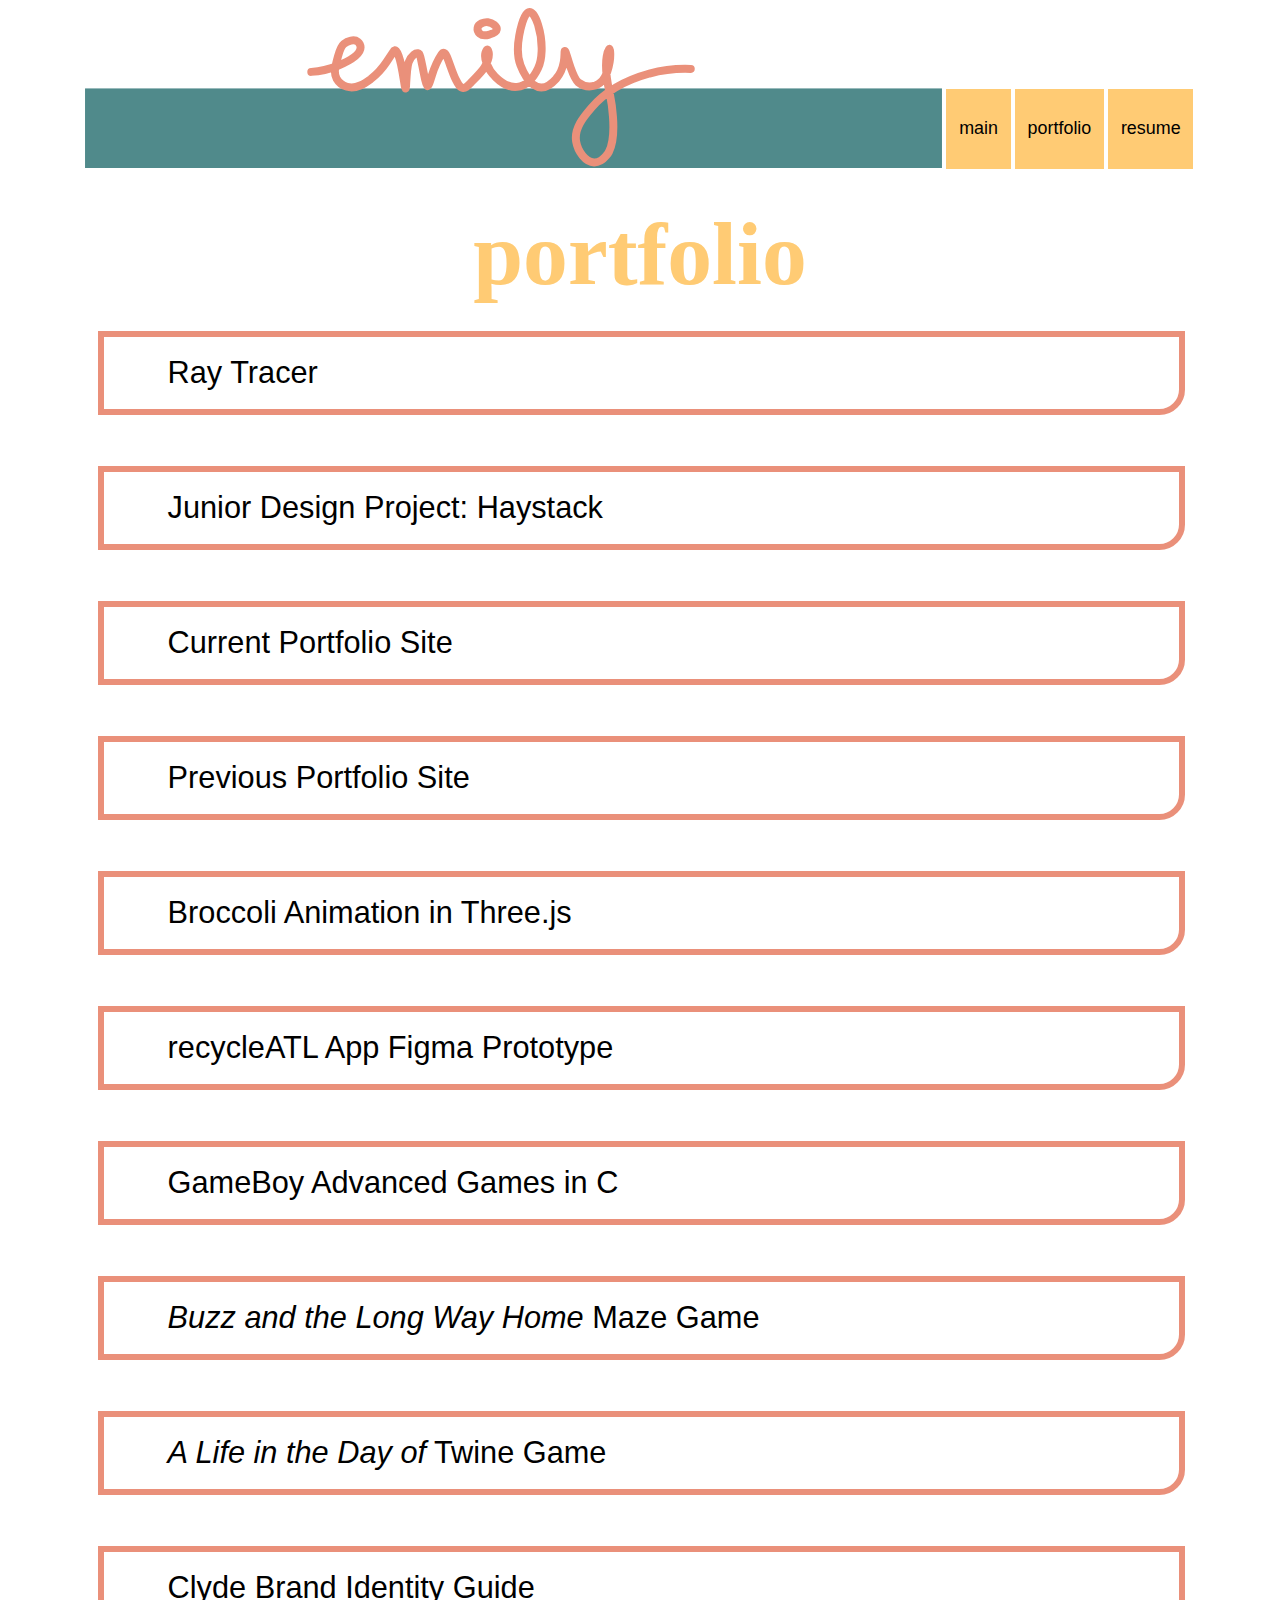
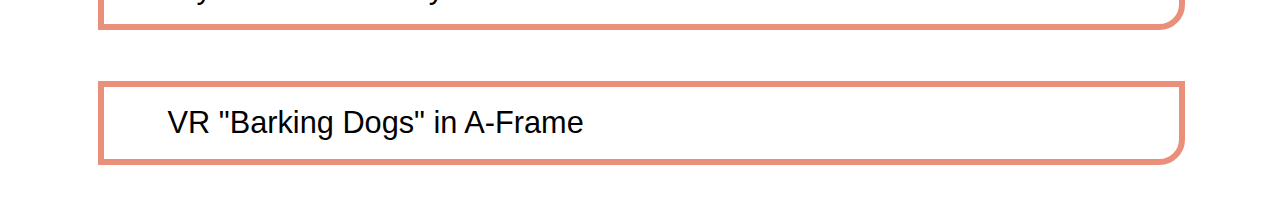
==== portfolio.html @ 1b386222 "Portfolio Added" ====
<!DOCTYPE html>
<html>
    <head>
        <title>portfolio</title>
        <link rel="stylesheet" type="text/css" href="style.css">
    </head>
    
    <body>
        <header>
            <img id="header1" src="signature1.svg" alt="emily">
            <img id="header2" src="signature2.svg" alt="emily">
            <nav>
                <a href="index.html"><button>main</button></a>
                <button>portfolio</button>
                <a href="resume.html"><button>resume</button></a>
            </nav>
        </header>
        
        <div class="portfolio">
            <h1>portfolio</h1>

            <button class="accordion">Ray Tracer</button>
            <div class="panel">
                <p><b>Fall 2021</b></p>
                <p>For my class, CS 3451 Computer Graphics, I built a ray tracer using TypeScript. The ray tracer generated spheres and disks. I utilized the Phong shading model to include ambient, diffuse, and specular lighting. The model also accounts for colored lights and hard shadows.
                  <br> Below are images generated by my ray tracer.  
                </p>
              
                <div class="pics3">
                    <img src="media/ray tracer/raytracer1.png" alt="Computer-generated image of a sphere.">
                    <img src="media/ray tracer/raytracer2.png" alt="Computer-generated image of disks.">
                    <img src="media/ray tracer/raytracer3.png" alt="Computer-generated image of spheres.">
                </div>
            </div>

            <button class="accordion">Junior Design Project: Haystack</button>
            <div class="panel">
              <p>
                <a href="https://www.figma.com/proto/14xKsWpGdg6IC7GitcgqqH/4F-Prototype?node-id=0%3A3&scaling=min-zoom&page-id=0%3A1&starting-point-node-id=0%3A3">Prototype</a> | <a href="https://github.com/GT-4Farmers/agSocialNetwork">Codebase</a> | <a href="https://streamable.com/i2qo4i">Video Demo</a> | <b>Fall 2021</b>
              </p>
                <p>For my Junior Design Project, I worked on a team to create an agriculturally-focused social networking website called Haystack. The site was first prototyped using Figma. Our team then built it using mySQL, React.js, HTML, CSS. The app's relational database was stored using Amazon Web Services, and we utilized a Node.js runtime environment to run our code. My specific role on our team was Director of Front End Development. I was responsible for the majority of User Interface prototyping. As for code, I oversaw all of the HTML elements and CSS, in addition to assisting with front end React.js logic.</p>
                <p>As for functionality, users on the site can accomplish a plethora of tasks including: creation of profiles, login, add friends, accept or deny friend requests, search for other users, view their profile and other's profiles, adjust privacy settings, post with or without images, comment and like posts, and discuss agricultural topics on forums.</p>
                <div class="pics3">
                  <img src="media/haystack/haystack1.png" alt="Login page for Haystack">
                  <img src="media/haystack/haystack2.png" alt="Login page for Haystack">
                  <img src="media/haystack/haystack3.png" alt="User post on Haystack">
                </div>
            
              </div>

            <button class="accordion">Current Portfolio Site</button>
            <div class="panel">
                <p>
                  <a href="https://www.figma.com/proto/6Ii6GnyO52GTPPlStDKQDA/personal-site?node-id=1%3A2&scaling=scale-down&page-id=0%3A1&starting-point-node-id=1%3A2&show-proto-sidebar=1">Prototype</a> | <a href="https://github.com/eawaxler/PortfolioSite.git">Codebase</a> | <b>Fall 2021</b>
                </p>

                <p>My current portfolio site (this website) is built using HTML, CSS, and JavaScript. The repository lives on Github, and the domain is hosted on AWS. Before building the site, I designed a prototype using Figma. A further step for my portfolio site is a tagging system to make it easier to organize and sort through projects. This would be implemented using React.js.
                </p>
  
            </div>

            <button class="accordion">Previous Portfolio Site</button>
            <div class="panel">
                <p>
                  <a href="https://eawaxler.github.io/">Link</a> | <a href="https://github.com/eawaxler/eawaxler.github.io">Codebase</a> | <b>Spring 2020</b>
                </p>
                <p>My previous portfolio site is still live, but no longer up to date. It is hosted by Github where all of the code is also stored. Built using HTML, CSS, and JavaScript, it is the first site I have ever developed, and I think its existence is proof of how far my web design skills have come. </p>
                
                <div class="pics2">
                  <img src="media/former site/formerSite1.png" alt="Home page of my former personal website.">
                  <img src="media/former site/formerSite2.png" alt="Project page of my former personal website.">
                </div>
              </div>

            <button class="accordion">Broccoli Animation in Three.js</button>
            <div class="panel">
                <p>
                  <a href="https://github.com/eawaxler/Broccoli-Animation">Codebase</a> | <b>Fall 2021</b>
                </p>  
                <p>For the class, CS 3451 Computing Graphics, I created an animated 3D object using TypeScript and Three.js. The object is meant to look like a broccoli with a face, inspired by my favorite vegetable. This project was created to demonstrate an understanding in scene graphs and hierarchies using several types of shapes and transformations.</p>
                
                <video controls><source src="media/AnimatedBroccoli.mp4" type="video/mp4">Your browser does not support this video. :(</video>
            </div>

            <button class="accordion">recycleATL App Figma Prototype</button>
            <div class="panel">
              <p>
                <a href="https://www.figma.com/proto/5ophmeUWMchyI1R7B9AOyq/recycleATL?node-id=97%3A10&scaling=scale-down&page-id=0%3A1&starting-point-node-id=97%3A10">Prototype</a> | <a href="https://eawaxler.github.io/recycleATL/">Presentation</a> | <b>Spring 2021</b> 
              </p>

              <p>recycleATL is a prototyped iPhone application to encourage recycling on Georgia Tech's campus by making it easier for students to access recycling resources, as well as the locations of recycling receptables. It was created using Figma for the class, LMC 3710 Principles of Interaction Design. For this project, user research was conducted, scenarios and storyboards were created, and multiple versions of prototypes were iterated through. To present this project, I also created an accompanying website.</p>
              
              <div class="pics3">
                  <img src="media/recycleATL/recycleATL1.png" alt="Home page of recycleATL application.">
                  <img src="media/recycleATL/recycleATL2.png" alt="Map feature of recycleATL application.">
                  <img src="media/recycleATL/recycleATL3.png" alt="Recycling flowchart feature of recycleATL application.">
              </div>
            </div>

            <button class="accordion">GameBoy Advanced Games in C</button>
            <div class="panel">
                <p><b>Spring 2021</b></p>

                <p>Over the course of CS 2261 Media Device Architecture, I coded a series of GameBoy Advanced games written in C. The purpose of this class is to gain experience combining software with the limitations of hardware. I created 8-bit graphics, sound, and user interfaces using machine-level programming.</p>
                

                <p>For one game, I conceptualized my own mechanics to make <i>Penguin Plunge</i>. Players must move left and right to fall down from randomly-generated platforms that are moving upwards at a continuous speed. To gain points, the player collects fish. The game ends when the player hits either the top or bottom of the screen.</p>
                <div class="pics3">
                  <img src="media/GBAGame/Penguin1.jpg" alt="Start screen for Penguin Plunge Game">
                  <img src="media/GBAGame/Penguin3.jpg" alt="Main screen for playing Penguin Plunge Game">
                  <img src="media/GBAGame/Penguin2.jpg" alt="Lose screen for Penguin Plunge Game">
                </div>

                <p>As another project, I recreated the classic game, <i>Space Invaders</i>. Invaders slowly moved down the screen, animating between two different variations of sprites. There were continuous shots thrown by randomly selected invaders; lives were deducted if a player was hit by the invaders' shots. The player could shoot a finite number of bullets at any time, and if the bullet collided with the invader, that invader would disappear. Finally, the game ended once the player ran out of lives or was touched by an invader. </p>
                <div class="pics2">
                  <img src="media/GBAGame/Space1.jpg" alt="Start screen for Space Invaders Game">
                  <img src="media/GBAGame/Space2.jpg" alt="Main screen for playing Space Invaders Game">
                </div>

                <p>The final game I implemented was the most difficult, <i>Tetris</i>. My version of <i>Tetris</i> included all of the original shapes and their rotational transformations. Sprites were implemented as the individual squares of each tetrimino, and the board was tracked as a matrix. Players won by eliminating a set number of rows or lost by having a tetrimino touch the top of the board. </p>
                <div class="pics3">
                  <img src="media/GBAGame/Tetris1.jpg" alt="Start screen for Tetris Game">
                  <img src="media/GBAGame/Tetris2.jpg" alt="Main screen for playing Tetris Game">
                  <img src="media/GBAGame/Tetris3.jpg" alt="Lose screen for Tetris Game">
                </div>

            </div>

            <button class="accordion"><i>Buzz and the Long Way Home</i> Maze Game</button>
            <div class="panel">
              <p>
                <a href="https://eawaxler.github.io/BuzzAndTheLongWayHome/">Play Game</a> | <a href="https://github.com/eawaxler/BuzzAndTheLongWayHome">Codebase</a> | <b>Spring 2020</b>
              </p>

              <p><i>Buzz and the Long Way Home</i> is a game created for the class, LMC 2700 Introduction to Computational Media. The graphics were created by me in Adobe Illustrator, and the game itself is developed using HTML and JavaScript. The objective is to collect good grades as the Georgia Tech Buzz mascot, while avoidng the UGA Bulldog, who moves in loops, and failing grades.</p>
              
              <div class="pics2">
                <img src="media/BuzzGame/BuzzGame1.png" alt="Main gameplay screen for Buzz and the Long Way Home">
                <img src="media/BuzzGame/BuzzGame2.png" alt="Instructions screen for Buzz and the Long Way Home">
              </div>
            </div>

            <button class="accordion"><i>A Life in the Day of</i> Twine Game</button>
            <div class="panel">
              
                <p>  
                  <a href="https://github.com/eawaxler/A-Life-in-the-Day-of/blob/main/index.html">Codebase</a> | <b>Fall 2021</b>
                </p>
                <p><i>A Day in the Life of</i> is a text-based game created using Twine created for LMC 2410 Introduction to Game Studies. The premise of the game follows a dyslexic teenager, trying her best to make chocolate chip cookies. The ingredients list is represented as a gif where the letters move around and switch their order, making it difficult to follow the recipe. While the game is not representative of everyone's experience with dyslexia, it includes facts and statistics to raise awareness and understanding about the learning disability.</p>
               
                <div class="pics3">
                    <img src="media/ADayInTheLifeOf/ADay1.png" alt="Start screen for a Day in the Life of">
                    <img src="media/ADayInTheLifeOf/ADay2.png" alt="The ingredients list is handwritten, and the letters move around.">
                    <img src="media/ADayInTheLifeOf/ADay3.png" alt="The label of a container switches back and forth from saying baking powder and baking soda.">
                </div>
            </div>

            <button class="accordion">Clyde Brand Identity Guide</button>
            <div class="panel">
                <p>
                  <a href="https://drive.google.com/file/d/1IsUUCjrrC2FAZ-zFCLW0tV3_KbqRQxsI/preview">Link</a> | <b>Fall 2019</b>
                </p>
                <p>Clyde is a fictional company promoting the happiness and health of domestic rabbits. For this company, I created a brand identity that includes a logo, color scheme, poster, business cards, and a website design, all of which have been compiled for the style guide. These elements were created using Adobe Illustrator and Adobe InDesign.</p>
                
                <iframe src="https://drive.google.com/file/d/1IsUUCjrrC2FAZ-zFCLW0tV3_KbqRQxsI/preview"></iframe>
            </div>

            <button class="accordion">VR "Barking Dogs" in A-Frame</button>
            <div class="panel">
                <p>
                  <a href="https://eawaxler.github.io/Barking-Dogs/">Interactive VR Scene</a> | <a href="https://github.com/eawaxler/Barking-Dogs">Codebase</a> | <b>Spring 2020</b>
                </p>
                <p>For the course, LMC 2700 Introduction to Computational Media, I created a virtual reality scene depicting a work from one of my favorite artists, Keith Haring, called "Barking Dogs". The scene is developed using AFrame within HTML. An interactive version of this scene is also available.</p>
                
                <div class="pics2">
                  <img src="media/Barking-Dogs/BarkingDogs1.png" alt="A screenshot of the VR scene of Barking Dogs">
                  <img src="media/Barking-Dogs/BarkingDogsOG.png" alt="The original painting of Barking Dogs by Keith Haring">
                </div>
            </div>

        </div>
    </body>

    <script>
        var acc = document.getElementsByClassName("accordion");
        var i;
        
        for (i = 0; i < acc.length; i++) {
          acc[i].addEventListener("click", function() {
            this.classList.toggle("active");
            var panel = this.nextElementSibling;
            if (panel.style.maxHeight) {
              panel.style.maxHeight = null;
            } else {
              panel.style.maxHeight = panel.scrollHeight + "px";
            }
          });
        }
    </script>

</html>
---- style.css ----
#shape {
    position: absolute;
    bottom: 0; 
    left: 0;
    z-index: 0;
    width: 50vw;
}

p {
    position: relative;
    z-index: 10;
    margin-top: .75vw;
}

.bio {
    margin: 0vw;
    margin-left: 6vw;
    margin-right: 6vw;
    margin-top: 1vw;
}

header img {
    display: inline;
}

nav {
    display: inline;
    padding-left: 0;
    margin-bottom: 4vh;
}

/* DESKTOP */
@media (min-aspect-ratio: 4/3) {

    header img {
        width: 67vw;
        margin-left: 6vw;
    }
    nav {
        margin-bottom: 4vh;
        width: 33vw;
    }
    nav button {
        max-width: 7vw;
        font-size: 1.4vw;
        height: 6.22vw;
        bottom: 2.65vw;
        padding: 1vw 1vw;
    }
    #header1 {
        display: inline;
    }
    #header2 {
        display: none;
    }
    .bio {
        display: flex;
        flex-direction: row;
        justify-content: space-evenly;
    }
    .bio p {
        font-size: 2.5vw;
    }
    .emilypic img {
        margin-top: 0;
        margin-left: 3vw;
        width: 30vw;
        border: 5vw solid #EA907A;
    }
    #shape {
        visibility: visible;
    }
    p, ul, a {
        font-size: 1.8vw;
    }
    h2 {
        font-size: 3vw;
    }
    h3 { 
        font-size: 2.5vw; 
    }

    .pics2, .pics3 {
        display: flex;
        justify-content: center;
        align-items: center;
    }
    
    .pics3 img {
        width: 30%;
    }
    
    .pics2 img {
        width: 45%;
    }

}

/* MOBILE */
@media (max-aspect-ratio: 4/3) {

    header img {
        width: 42vw;
        margin-left: 6vw;
    }
    nav {
        margin-bottom: 4vh;
        width: 58vw;
    }
    nav button {
        max-width: 15vw;
        font-size: 3vw;
        height: 7.5vw;
        bottom: 2.7vw;
        padding: 1vw 2.1vw;
    }
    #header1 {
        display: none;
    }
    #header2 {
        display: inline;
    }
    .bio {
        display: block;
    }
    .bio p {
        font-size: 3.5vw;
    }
    .emilypic img {
        margin-top: 3vw;
        margin-left: 0;
        width: 65vw;
        border: 10vw solid #EA907A;
    }
    #shape {
        visibility: hidden;
    }
    p, ul, a {
        font-size: 3.1vw;
    }
    h2 {
        font-size: 4vw;
    }
    h3 {
        font-size: 3.3vw;
    } 

    .pics2, .pics3 {
        display: block;
    }
    
    .pics3 img {
        width: 90%;
    }
    
    .pics2 img {
        width: 90%;
    }
}

nav button {    
    color:#000000;
    background-color: #FFCB74;
    position:relative;
    text-align: left;
    margin: 0vw;
    border-style: none;
    cursor: pointer;
}

.pics2, .pics3 {
    margin-bottom: 5%;
}

.pics3 img {
    margin: 0 2%;
}

.pics2 img {
    margin: 0 2%;
}

.emilypic img {
    padding: 0vw;
}

h1  {
    color: #FFCB74;
    font-size: 7vw;
    margin-top: 0vw;
    margin-bottom: 0vw;
    text-align: center;
}

h2 {
    color: #508a8b;
    margin-bottom: 0;
    margin-left: 11vw;
}

h3 {
    margin-bottom: 0;
    margin-top: 3vw;
}

a {
    color: #508a8b;
    text-decoration: none;
    font-weight: bold;
}

.bio p {
    margin-top: 0vw;
}

.resume {
    margin: .5vw 3vw 0vw 3vw;
}

.block {
    margin: 0 4vw .5vw 4vw;
    background-color: #ea907a;
    padding: 1vw 6vw 2vw 6vw;
}

.rightText {
    text-align: right;
}

/*Accordion Stuff*/

.accordion {
    background-color: white;
    display:block;
    color: black;
    cursor: pointer;
    padding: 1.4vw 5vw;
    width: 86%;
    text-align: left;
    font-size: 2.4vw;
    border: .5vw solid #EA907A;
    margin: 2vw 7vw;
    border-radius: 0 0 2vw 0;
  }

  .accordion:hover, .active {
    background-color: #EA907A;
    color: white;
  }

  .panel {
    margin: 1vw 10vw;
    background-color: white;
    max-height: 0;
    overflow: hidden;
    transition: max-height .7s ease-out;
  }

  iframe {
      width: 90%;
      height: 80vh;
  }

  video {
      width: 90%;
  }
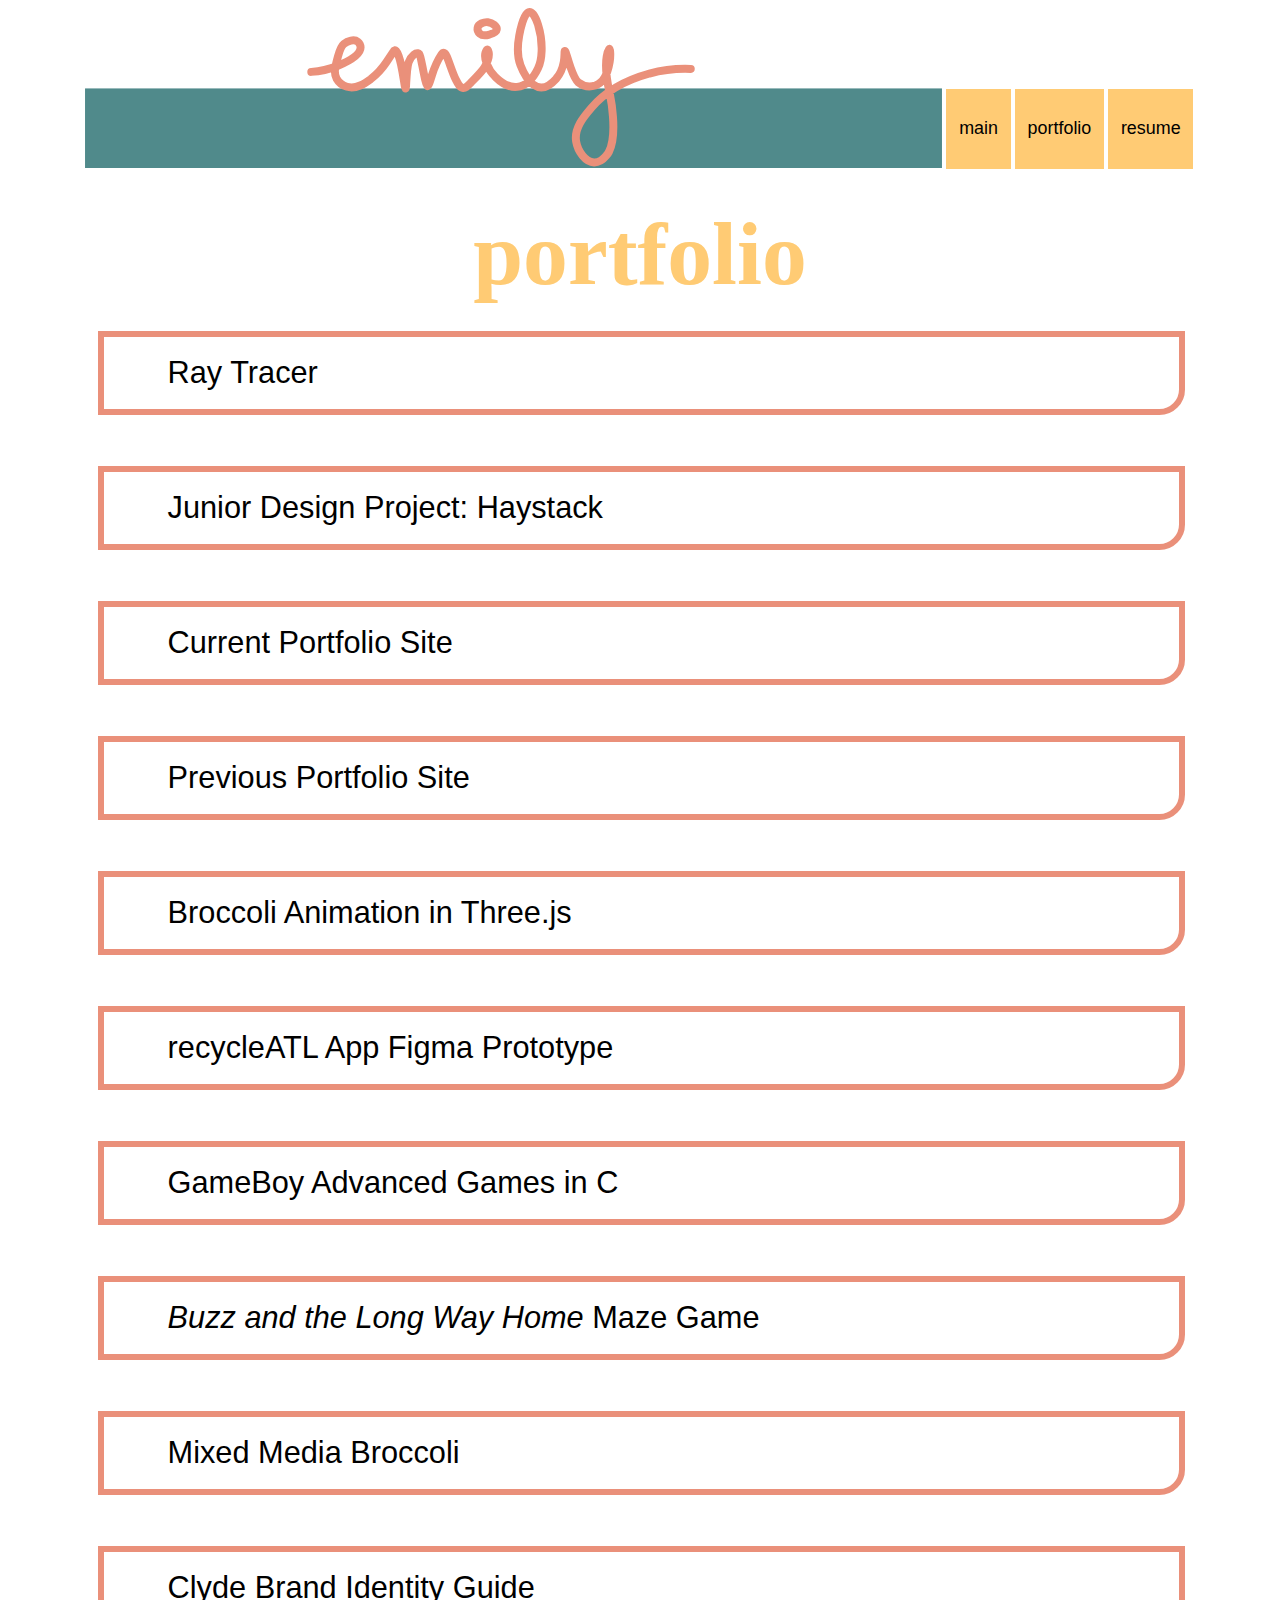
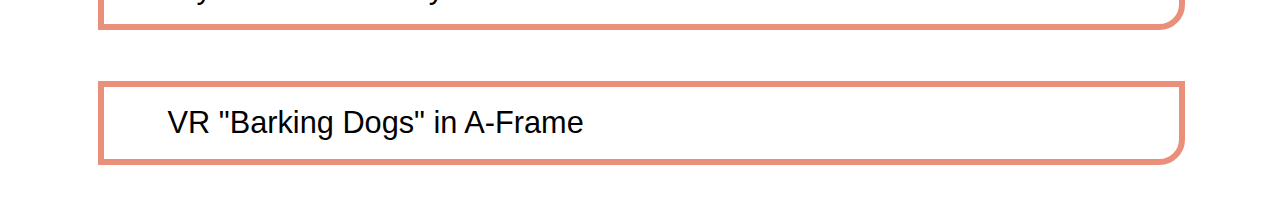
==== commit 1f59b7ec: "portfolio changes" ====
--- a/portfolio.html
+++ b/portfolio.html
@@ -22,7 +22,7 @@
             <button class="accordion">Ray Tracer</button>
             <div class="panel">
                 <p><b>Fall 2021</b></p>
-                <p>For my class, CS 3451 Computer Graphics, I built a ray tracer using TypeScript. The ray tracer generated spheres and disks. I utilized the Phong shading model to include ambient, diffuse, and specular lighting. The model also accounts for colored lights and hard shadows.
+                <p>For my class, CS 3451 Computer Graphics, I built a ray tracer using TypeScript. The ray tracer generated spheres and disks, utilizing the Phong shading model to include ambient, diffuse, and specular lighting. The model also accounts for colored lights and hard shadows.
                   <br> Below are images generated by my ray tracer.  
                 </p>
               
@@ -38,7 +38,7 @@
               <p>
                 <a href="https://www.figma.com/proto/14xKsWpGdg6IC7GitcgqqH/4F-Prototype?node-id=0%3A3&scaling=min-zoom&page-id=0%3A1&starting-point-node-id=0%3A3">Prototype</a> | <a href="https://github.com/GT-4Farmers/agSocialNetwork">Codebase</a> | <a href="https://streamable.com/i2qo4i">Video Demo</a> | <b>Fall 2021</b>
               </p>
-                <p>For my Junior Design Project, I worked on a team to create an agriculturally-focused social networking website called Haystack. The site was first prototyped using Figma. Our team then built it using mySQL, React.js, HTML, CSS. The app's relational database was stored using Amazon Web Services, and we utilized a Node.js runtime environment to run our code. My specific role on our team was Director of Front End Development. I was responsible for the majority of User Interface prototyping. As for code, I oversaw all of the HTML elements and CSS, in addition to assisting with front end React.js logic.</p>
+                <p>For my Junior Design Project, I worked to create a social networking website called Haystack, specifically for the agricultural community. The site was first prototyped using Figma. Our team then built it using mySQL, React.js, HTML, CSS. The app's relational database is stored using Amazon Web Services, and we utilized a Node.js runtime environment to run our code. My specific role on our team was Director of Front End Development. I was responsible for the majority of our User Interface prototyping. As for code, I oversaw all of the HTML elements and CSS, in addition to assisting with front end React.js logic.</p>
                 <p>As for functionality, users on the site can accomplish a plethora of tasks including: creation of profiles, login, add friends, accept or deny friend requests, search for other users, view their profile and other's profiles, adjust privacy settings, post with or without images, comment and like posts, and discuss agricultural topics on forums.</p>
                 <div class="pics3">
                   <img src="media/haystack/haystack1.png" alt="Login page for Haystack">
@@ -54,7 +54,7 @@
                   <a href="https://www.figma.com/proto/6Ii6GnyO52GTPPlStDKQDA/personal-site?node-id=1%3A2&scaling=scale-down&page-id=0%3A1&starting-point-node-id=1%3A2&show-proto-sidebar=1">Prototype</a> | <a href="https://github.com/eawaxler/PortfolioSite.git">Codebase</a> | <b>Fall 2021</b>
                 </p>
 
-                <p>My current portfolio site (this website) is built using HTML, CSS, and JavaScript. The repository lives on Github, and the domain is hosted on AWS. Before building the site, I designed a prototype using Figma. A further step for my portfolio site is a tagging system to make it easier to organize and sort through projects. This would be implemented using React.js.
+                <p>My current portfolio site (this website) is built using HTML, CSS, and JavaScript. The repository lives on Github, and the domain is hosted on Amazon Web Services. Prior to building the site, I designed a prototype using Figma. A potential further step for my portfolio site is a tagging system to make it easier to organize and sort through projects. This would be implemented using React.js.
                 </p>
   
             </div>
@@ -88,7 +88,7 @@
                 <a href="https://www.figma.com/proto/5ophmeUWMchyI1R7B9AOyq/recycleATL?node-id=97%3A10&scaling=scale-down&page-id=0%3A1&starting-point-node-id=97%3A10">Prototype</a> | <a href="https://eawaxler.github.io/recycleATL/">Presentation</a> | <b>Spring 2021</b> 
               </p>
 
-              <p>recycleATL is a prototyped iPhone application to encourage recycling on Georgia Tech's campus by making it easier for students to access recycling resources, as well as the locations of recycling receptables. It was created using Figma for the class, LMC 3710 Principles of Interaction Design. For this project, user research was conducted, scenarios and storyboards were created, and multiple versions of prototypes were iterated through. To present this project, I also created an accompanying website.</p>
+              <p>recycleATL is a prototyped iPhone application aimed at encouraging recycling on Georgia Tech's campus by making it easier for students to access recycling resources, as well as the locations of recycling receptables. It was created using Figma for the class, LMC 3710 Principles of Interaction Design. For this project, user research was conducted, scenarios and storyboards were created, and multiple versions of prototypes were iterated through. To present this project, I also created an accompanying website.</p>
               
               <div class="pics3">
                   <img src="media/recycleATL/recycleATL1.png" alt="Home page of recycleATL application.">
@@ -132,7 +132,7 @@
                 <a href="https://eawaxler.github.io/BuzzAndTheLongWayHome/">Play Game</a> | <a href="https://github.com/eawaxler/BuzzAndTheLongWayHome">Codebase</a> | <b>Spring 2020</b>
               </p>
 
-              <p><i>Buzz and the Long Way Home</i> is a game created for the class, LMC 2700 Introduction to Computational Media. The graphics were created by me in Adobe Illustrator, and the game itself is developed using HTML and JavaScript. The objective is to collect good grades as the Georgia Tech Buzz mascot, while avoidng the UGA Bulldog, who moves in loops, and failing grades.</p>
+              <p><i>Buzz and the Long Way Home</i> is a game created for the class, LMC 2700 Introduction to Computational Media. I designed the graphics in Adobe Illustrator, and the game itself is developed using HTML and JavaScript. The objective is to collect good grades as the Georgia Tech Buzz mascot, while avoidng the UGA Bulldog, who moves in loops, and failing grades.</p>
               
               <div class="pics2">
                 <img src="media/BuzzGame/BuzzGame1.png" alt="Main gameplay screen for Buzz and the Long Way Home">
@@ -140,18 +140,17 @@
               </div>
             </div>
 
-            <button class="accordion"><i>A Life in the Day of</i> Twine Game</button>
+            <button class="accordion">Mixed Media Broccoli</button>
             <div class="panel">
               
                 <p>  
-                  <a href="https://github.com/eawaxler/A-Life-in-the-Day-of/blob/main/index.html">Codebase</a> | <b>Fall 2021</b>
-                </p>
-                <p><i>A Day in the Life of</i> is a text-based game created using Twine created for LMC 2410 Introduction to Game Studies. The premise of the game follows a dyslexic teenager, trying her best to make chocolate chip cookies. The ingredients list is represented as a gif where the letters move around and switch their order, making it difficult to follow the recipe. While the game is not representative of everyone's experience with dyslexia, it includes facts and statistics to raise awareness and understanding about the learning disability.</p>
+                  <b>Fall 2020</b>
+                </p>
+                <p>Created in Adobe Illustrator, my Mixed Media Broccoli were designed by using physical textures created using acrylic paint and transforming them into digital art. I took a simple sketch I drew of a broccoli and repeated it in order to form new and interesting shapes.</p>
                
-                <div class="pics3">
-                    <img src="media/ADayInTheLifeOf/ADay1.png" alt="Start screen for a Day in the Life of">
-                    <img src="media/ADayInTheLifeOf/ADay2.png" alt="The ingredients list is handwritten, and the letters move around.">
-                    <img src="media/ADayInTheLifeOf/ADay3.png" alt="The label of a container switches back and forth from saying baking powder and baking soda.">
+                <div class="pics2">
+                    <img src="media/mixed media broc/broc1.jpg" alt="Mixed Media Broccoli">
+                    <img src="media/mixed media broc/broc3.jpg" alt="Mixed Media Broccoli">
                 </div>
             </div>
 
